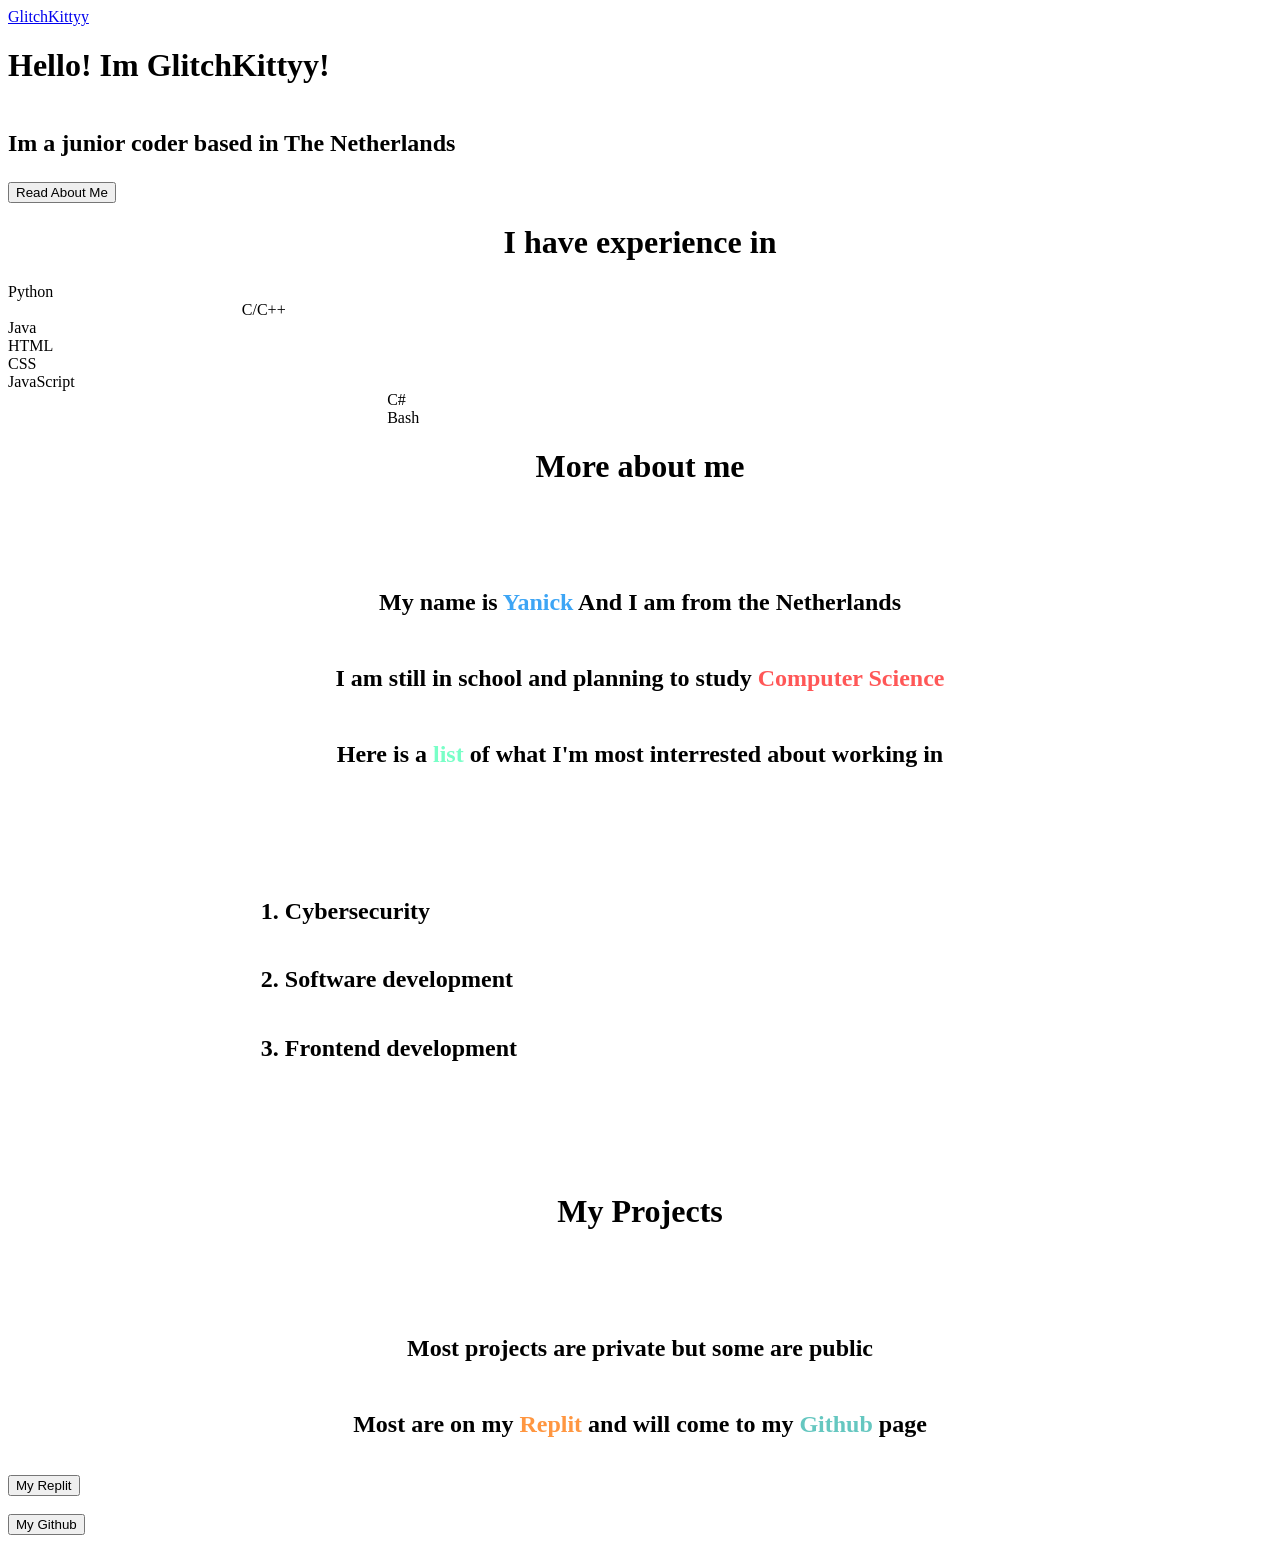
==== index.html @ 8beeab51 "Create index.html" ====
<!DOCTYPE html>
<html lang="en">
<head>
    <meta charset="UTF-8">
    <meta name="viewport" content="width=device-width, initial-scale=1.0">
    <link rel="stylesheet" href="style.css">
    <title>GlitchKittyy</title>
</head>
<body>
    <a class="github" href="https://www.github.com/glitchkittyy" target="_blank">GlitchKittyy</a>
    <div class="space"></div>
    <div class="container reveal fade-left">
    <h1 class="intro">Hello! Im GlitchKittyy!</h1>
    <div style="height: 0.5vh;"></div>
    <h2 class="intro">Im a junior coder based in The Netherlands</h2>
    <div style="height: 0.5vh;"></div>
    <button class="about" onclick="scrollDown()">Read About Me</button>
    </div>

    <div class="space"></div>
    <div class="space"></div>
    <div class="space"></div>
    
    <div class="container reveal fade-bottom">
        <h1 style="text-align: center;">I have experience in</h1>
    </div>
    <div class="space"></div>
    <div class="container reveal fade-bottom">
        <div class="abouttext">
            <div>Python</div>
            <div style="margin-left: 18.5%;">C/C++</div>
            <div>Java</div>
        </div>
    </div>
    <div class="space"></div>
    <div class="container reveal fade-bottom">
        <div class="abouttext">
            <div>HTML</div>
            <div>CSS</div>
            <div>JavaScript</div>
        </div>
    </div>
    <div class="space"></div>
    <div class="container reveal fade-bottom">
        <div class="abouttext">
            <div style="margin-left: 30%;">C#</div>
            <div style="margin-left: 30%;">Bash</div>
        </div>
    </div>
    <div class="space"></div>
    <div class="space"></div>
    <div class="container reveal fade-bottom"> 
    <h1 style="text-align: center;">More about me</h1>
    </div>
    <div style="height: 7vh;"></div>
    <div class="container reveal fade-bottom">
    <h2 style="text-align: center;">My name is <span style="color: #3da5f5;">Yanick</span> And I am from the Netherlands</h2>
    <div style="height: 1vh;"></div>
    <h2 style="text-align: center;">I am still in school and planning to study <span style="color: #ff5757;">Computer Science</span></h2>
    <div style="height: 1vh;"></div>
    <h2 style="text-align: center;">Here is a <span style="color: #78ffc7">list</span> of what I'm most interrested about working in</h2>
</div>
    <div class="container reveal fade-bottom">
        <div style="height: 10vh;"></div>
        <div style="text-align: left;margin-left: 20%";>
            <h2>1. Cybersecurity</h2>
            <div style="height: 0.2vh;"></div>
            <h2>2. Software development</h2>
            <div style="height: 0.2vh;"></div>
            <h2>3. Frontend development</h2>
        </div>
    </div>
    <div style="height: 10vh;"></div>
    <div class="container reveal fade-bottom">
        <h1 style="text-align: center;">My Projects</h1>
        <div style="height: 7vh;"></div>
        <h2 style="text-align: center;">Most projects are private but some are public</h2>
        <div style="height: 1vh;"></div>
        <h2 style="text-align: center;">Most are on my <span style="color: #ff9640;">Replit</span> and will come to my <span style="color: #65c7c0;">Github</span> page</h2>
        <div style="height: 2vh;"></div>
    </div>

    <div class="container reveal fade-bottom">
    <button class="social-button" onclick="window.open('https://www.replit.com/@glitchkittyy/', '_blank')">My Replit</button>
    <div style="height: 2vh;"></div>
    <button class="social-button" onclick="window.open('https://www.github.com/glitchkittyy/', '_blank')">My Github</button>
    
    
    <div class="space"></div>
    <div class="space"></div>
    <div class="space"></div>

    <script src="script.js"></script>
</body>
</html>
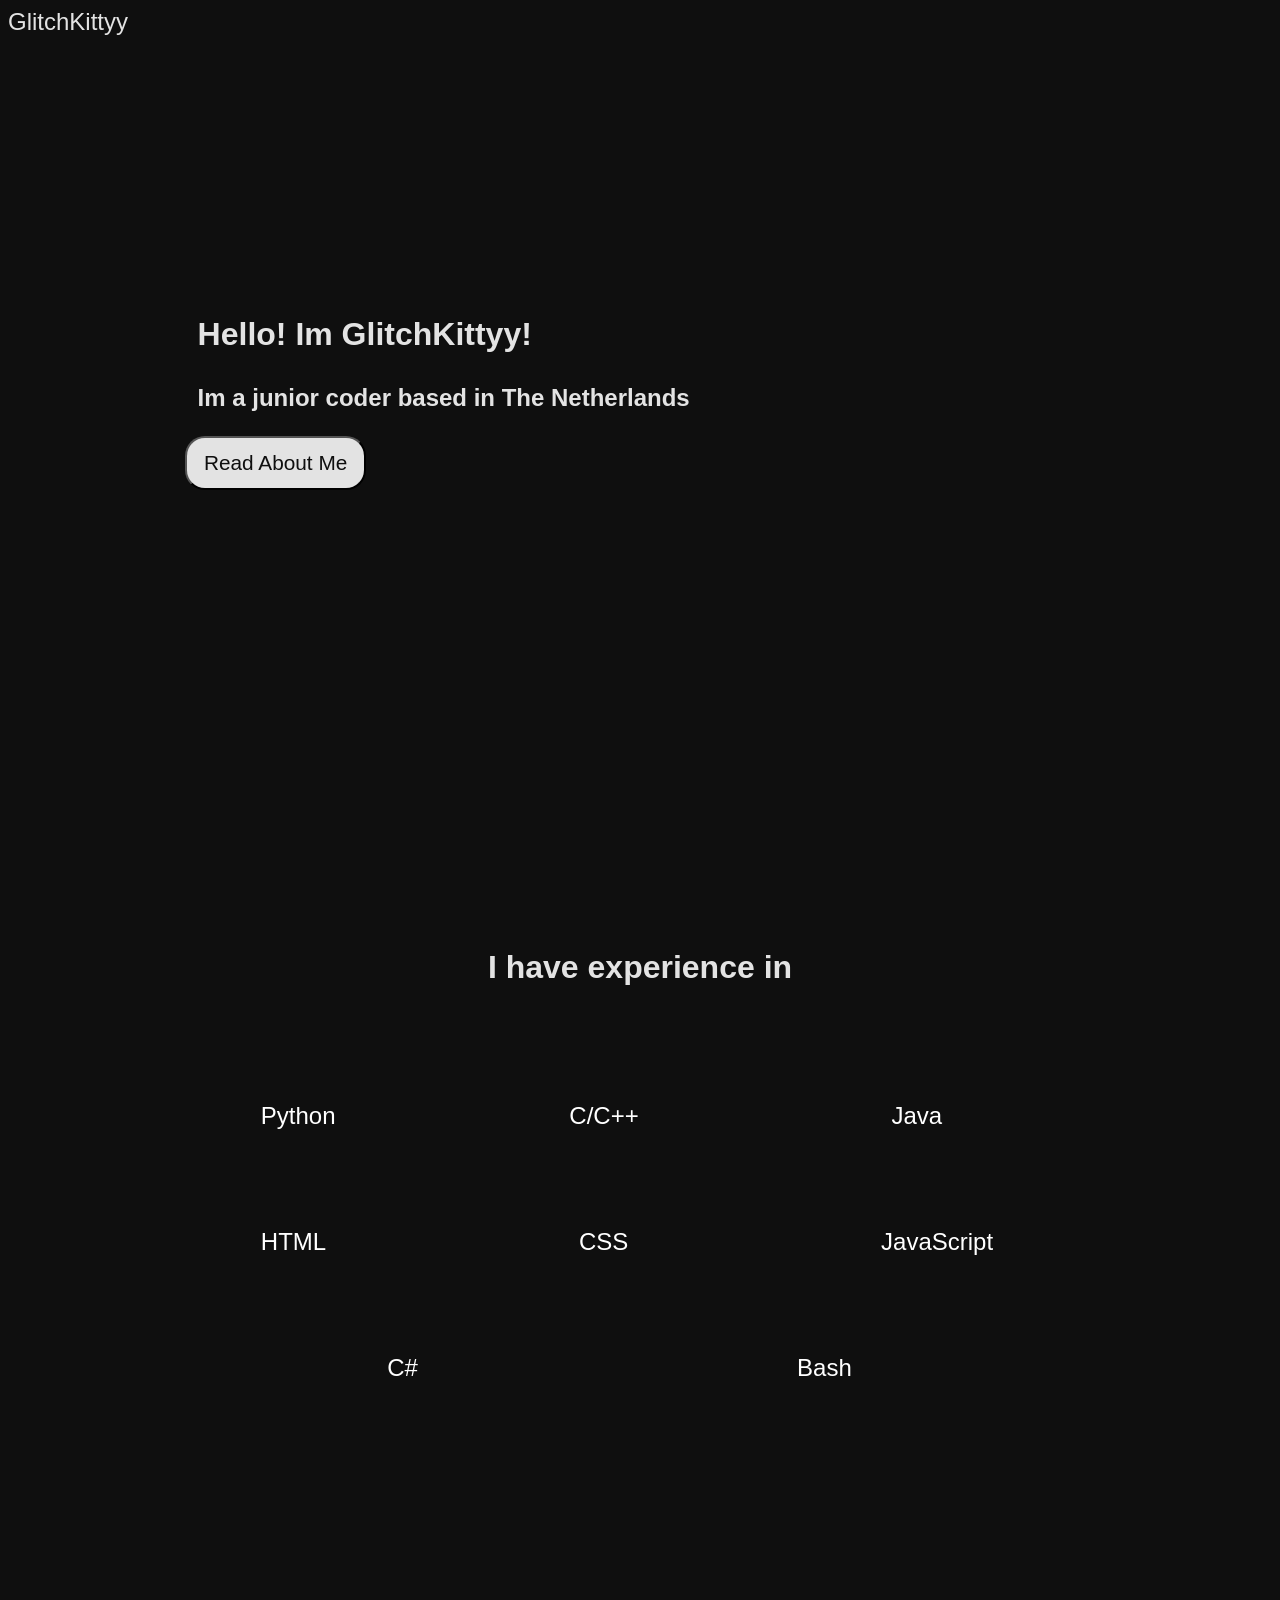
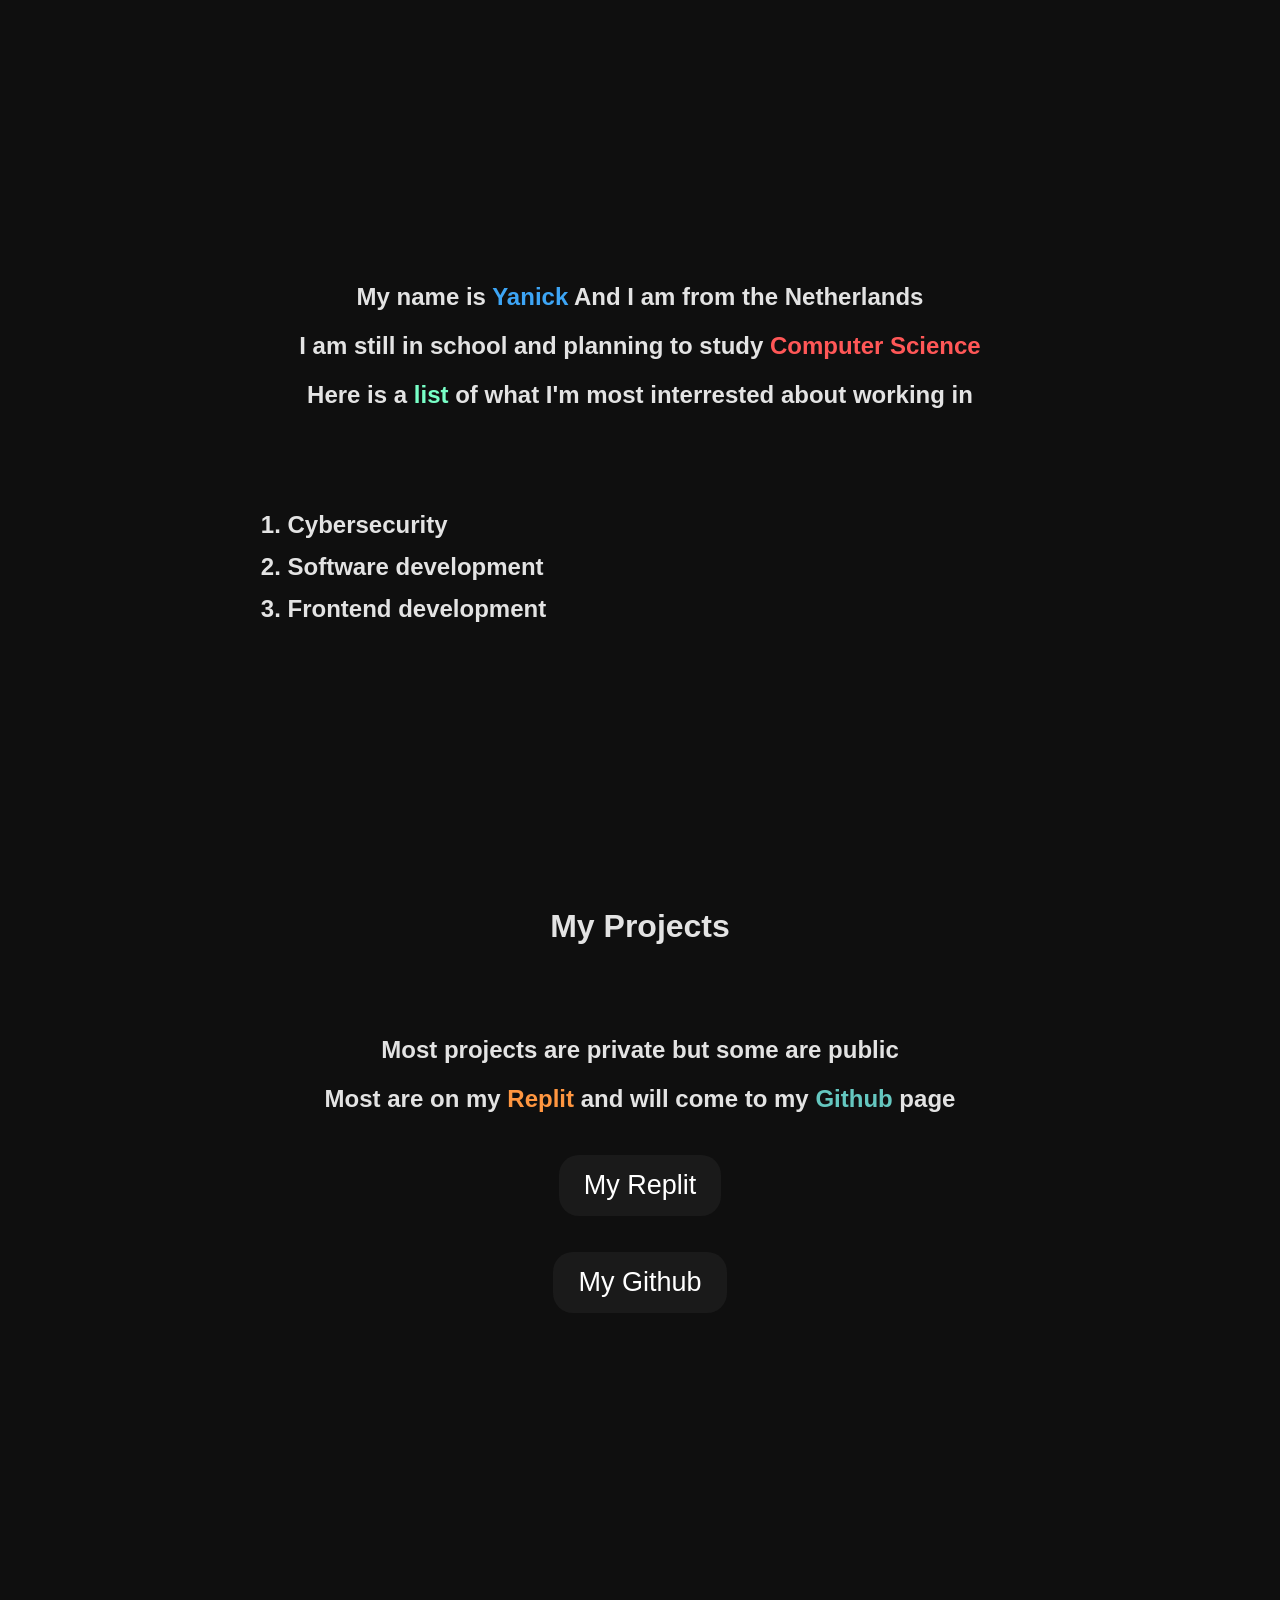
==== commit c520a1fb: "Update index.html" ====
--- a/index.html
+++ b/index.html
@@ -81,11 +81,12 @@
     </div>
 
     <div class="container reveal fade-bottom">
-    <button class="social-button" onclick="window.open('https://www.replit.com/@glitchkittyy/', '_blank')">My Replit</button>
-    <div style="height: 2vh;"></div>
-    <button class="social-button" onclick="window.open('https://www.github.com/glitchkittyy/', '_blank')">My Github</button>
+        <div style="height: 2vh;"></div>
+        <button class="social-button" onclick="window.open('https://www.replit.com/@glitchkittyy/', '_blank')">My Replit</button>
+        <div style="height: 2vh;"></div>
+        <button class="social-button" onclick="window.open('https://www.github.com/glitchkittyy/', '_blank')">My Github</button>
     
-    
+    </div>
     <div class="space"></div>
     <div class="space"></div>
     <div class="space"></div>
--- a/style.css
+++ b/style.css
@@ -0,0 +1,113 @@
+body{
+    background-color: #0f0f0f;
+}
+h1{
+    margin-top: 15%;
+    color: #e3e3e3;
+    font-size: 2rem;
+    font-family: 'Segoe UI', Roboto, Oxygen, Ubuntu, Cantarell, 'Open Sans', 'Helvetica Neue', sans-serif;
+}
+h2{
+    color: #e3e3e3;
+    font-size: 1.5rem;
+    font-family: 'Segoe UI', Roboto, Oxygen, Ubuntu, Cantarell, 'Open Sans', 'Helvetica Neue', sans-serif;
+    line-height: 1%;
+}
+.github{
+    text-decoration: none;
+    font-size: 1.5rem;
+    color: #e3e3e3;
+    font-family:'Segoe UI', Roboto, Oxygen, Ubuntu, Cantarell, 'Open Sans', 'Helvetica Neue', sans-serif;
+}
+.intro{
+    text-indent: 15%;
+}
+.space{
+    height: 10vh;
+}
+
+.about{
+    text-decoration: none;
+    font-size: 1.3rem;
+    color: #0f0f0f;
+    font-family:'Segoe UI', Roboto, Oxygen, Ubuntu, Cantarell, 'Open Sans', 'Helvetica Neue', sans-serif;
+    background-color: #e3e3e3;
+    padding: 13px 17px;
+    border-radius: 20px;
+    text-align: center;
+    display: inline-block;
+    margin-left: 14%;
+    margin-top: 1%;
+    
+}
+
+.abouttext {
+    display: flex;
+    font-size: 1.5rem;
+    color: #fff;
+    font-family: 'Segoe UI', Roboto, Oxygen, Ubuntu, Cantarell, 'Open Sans', 'Helvetica Neue', sans-serif;
+}
+
+.abouttext div {
+    line-height: 1.5;
+    margin-left: 20%;
+}
+
+.reveal{
+    position: relative;
+    transform: translateY(150px);
+    opacity: 0;
+    transition: 1s all ease;
+}
+  
+.reveal.active{
+    transform: translateY(0);
+    opacity: 1;
+}
+
+
+.fade-left {
+    animation: fade-left 1s ease;
+}
+
+@keyframes fade-left {
+    0% {
+        opacity: 0;
+        transform: translateX(-50px);
+    }
+    100% {
+        opacity: 1;
+        transform: translateX(0);
+    }
+}
+
+.fade-bottom {
+    animation: fade-bottom 1s ease;
+}
+
+@keyframes fade-bottom {
+    0% {
+        opacity: 0;
+        transform: translateY(50px);
+    }
+    100% {
+        opacity: 1;
+        transform: translateY(0);
+    }
+}
+
+.social-button {
+    text-decoration: none;
+    font-family: 'Segoe UI', Roboto, Oxygen, Ubuntu, Cantarell, 'Open Sans', 'Helvetica Neue', sans-serif;
+    font-size: 3vh;
+    color: white;
+    text-align: center;
+    display: block;
+    background-color: #1a1a1a;
+    padding: 15px 25px;
+    border-radius: 20px;
+    margin: 0 auto;
+    margin-bottom: 2vh;
+    border: none;
+    cursor: pointer;
+}
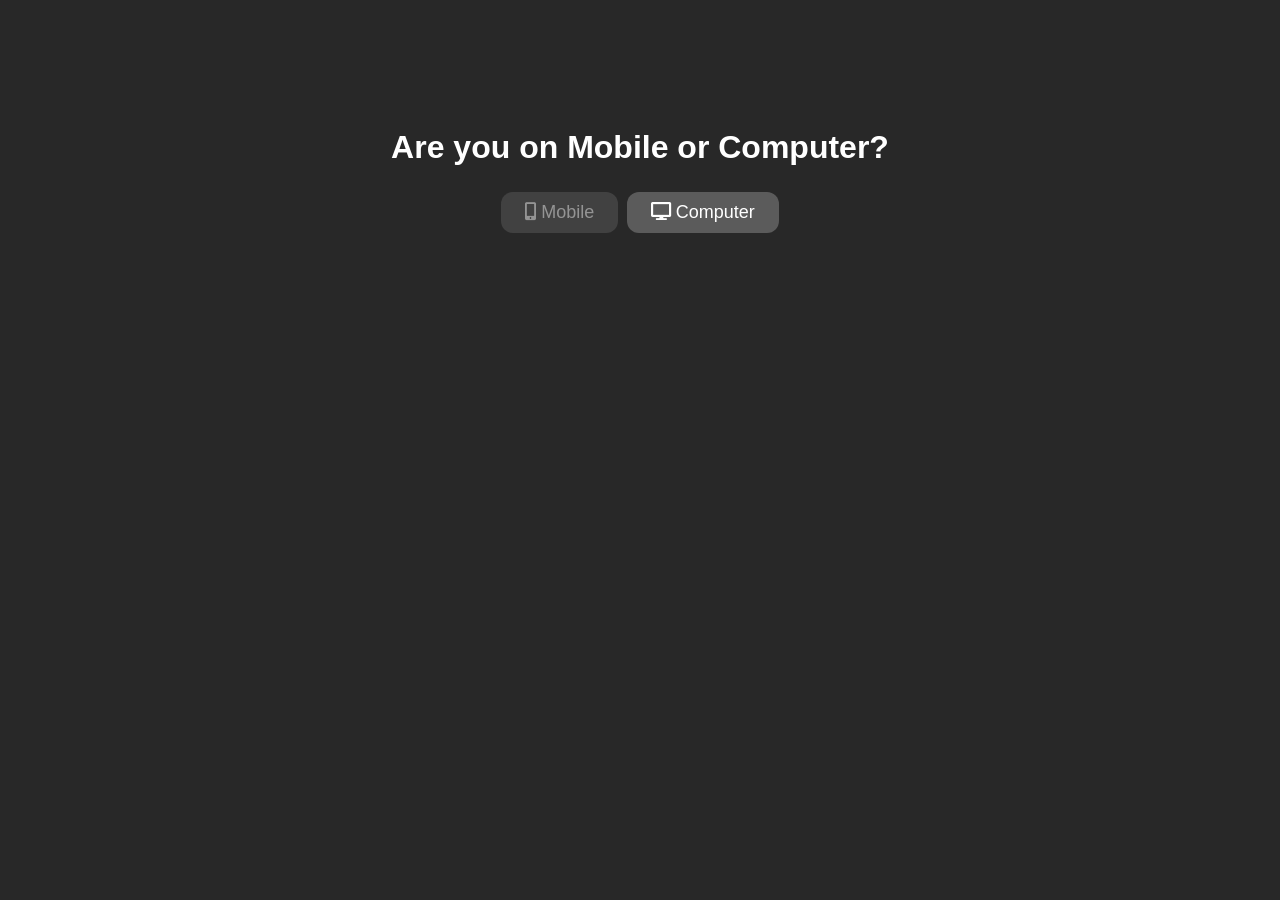
==== commit d653b3ef: "Update index.html" ====
--- a/index.html
+++ b/index.html
@@ -3,94 +3,47 @@
 <head>
     <meta charset="UTF-8">
     <meta name="viewport" content="width=device-width, initial-scale=1.0">
-    <link rel="stylesheet" href="style.css">
     <title>GlitchKittyy</title>
+    <link rel="stylesheet" href="https://cdnjs.cloudflare.com/ajax/libs/font-awesome/5.15.1/css/all.min.css">
+    <style>
+        body {
+            font-family: Arial, sans-serif;
+            background-color: #282828;
+            color: #FFFFFF;
+            text-align: center;
+            padding-top: 100px;
+        }
+        .button {
+            display: inline-block;
+            background-color: #5B5B5B;
+            border: none;
+            color: white;
+            text-align: center;
+            text-decoration: none;
+            font-size: 18px;
+            padding: 10px 24px;
+            margin: 4px 2px;
+            cursor: pointer;
+            border-radius: 12px;
+        }
+        .button:hover {
+            background-color: #6A6A6A;
+        }
+        .disabled {
+            opacity: 0.5;
+            cursor: not-allowed;
+        }
+    </style>
 </head>
 <body>
-    <a class="github" href="https://www.github.com/glitchkittyy" target="_blank">GlitchKittyy</a>
-    <div class="space"></div>
-    <div class="container reveal fade-left">
-    <h1 class="intro">Hello! Im GlitchKittyy!</h1>
-    <div style="height: 0.5vh;"></div>
-    <h2 class="intro">Im a junior coder based in The Netherlands</h2>
-    <div style="height: 0.5vh;"></div>
-    <button class="about" onclick="scrollDown()">Read About Me</button>
-    </div>
-
-    <div class="space"></div>
-    <div class="space"></div>
-    <div class="space"></div>
-    
-    <div class="container reveal fade-bottom">
-        <h1 style="text-align: center;">I have experience in</h1>
-    </div>
-    <div class="space"></div>
-    <div class="container reveal fade-bottom">
-        <div class="abouttext">
-            <div>Python</div>
-            <div style="margin-left: 18.5%;">C/C++</div>
-            <div>Java</div>
-        </div>
-    </div>
-    <div class="space"></div>
-    <div class="container reveal fade-bottom">
-        <div class="abouttext">
-            <div>HTML</div>
-            <div>CSS</div>
-            <div>JavaScript</div>
-        </div>
-    </div>
-    <div class="space"></div>
-    <div class="container reveal fade-bottom">
-        <div class="abouttext">
-            <div style="margin-left: 30%;">C#</div>
-            <div style="margin-left: 30%;">Bash</div>
-        </div>
-    </div>
-    <div class="space"></div>
-    <div class="space"></div>
-    <div class="container reveal fade-bottom"> 
-    <h1 style="text-align: center;">More about me</h1>
-    </div>
-    <div style="height: 7vh;"></div>
-    <div class="container reveal fade-bottom">
-    <h2 style="text-align: center;">My name is <span style="color: #3da5f5;">Yanick</span> And I am from the Netherlands</h2>
-    <div style="height: 1vh;"></div>
-    <h2 style="text-align: center;">I am still in school and planning to study <span style="color: #ff5757;">Computer Science</span></h2>
-    <div style="height: 1vh;"></div>
-    <h2 style="text-align: center;">Here is a <span style="color: #78ffc7">list</span> of what I'm most interrested about working in</h2>
-</div>
-    <div class="container reveal fade-bottom">
-        <div style="height: 10vh;"></div>
-        <div style="text-align: left;margin-left: 20%";>
-            <h2>1. Cybersecurity</h2>
-            <div style="height: 0.2vh;"></div>
-            <h2>2. Software development</h2>
-            <div style="height: 0.2vh;"></div>
-            <h2>3. Frontend development</h2>
-        </div>
-    </div>
-    <div style="height: 10vh;"></div>
-    <div class="container reveal fade-bottom">
-        <h1 style="text-align: center;">My Projects</h1>
-        <div style="height: 7vh;"></div>
-        <h2 style="text-align: center;">Most projects are private but some are public</h2>
-        <div style="height: 1vh;"></div>
-        <h2 style="text-align: center;">Most are on my <span style="color: #ff9640;">Replit</span> and will come to my <span style="color: #65c7c0;">Github</span> page</h2>
-        <div style="height: 2vh;"></div>
-    </div>
-
-    <div class="container reveal fade-bottom">
-        <div style="height: 2vh;"></div>
-        <button class="social-button" onclick="window.open('https://www.replit.com/@glitchkittyy/', '_blank')">My Replit</button>
-        <div style="height: 2vh;"></div>
-        <button class="social-button" onclick="window.open('https://www.github.com/glitchkittyy/', '_blank')">My Github</button>
-    
-    </div>
-    <div class="space"></div>
-    <div class="space"></div>
-    <div class="space"></div>
-
-    <script src="script.js"></script>
+    <h1>Are you on Mobile or Computer?</h1>
+    <button class="button disabled">
+        <i class="fas fa-mobile-alt"></i>
+        Mobile
+    </button>
+    <button onclick="window.open('about.html')" class="button">
+        <i class="fas fa-desktop"></i>
+        Computer
+    </button>
 </body>
 </html>
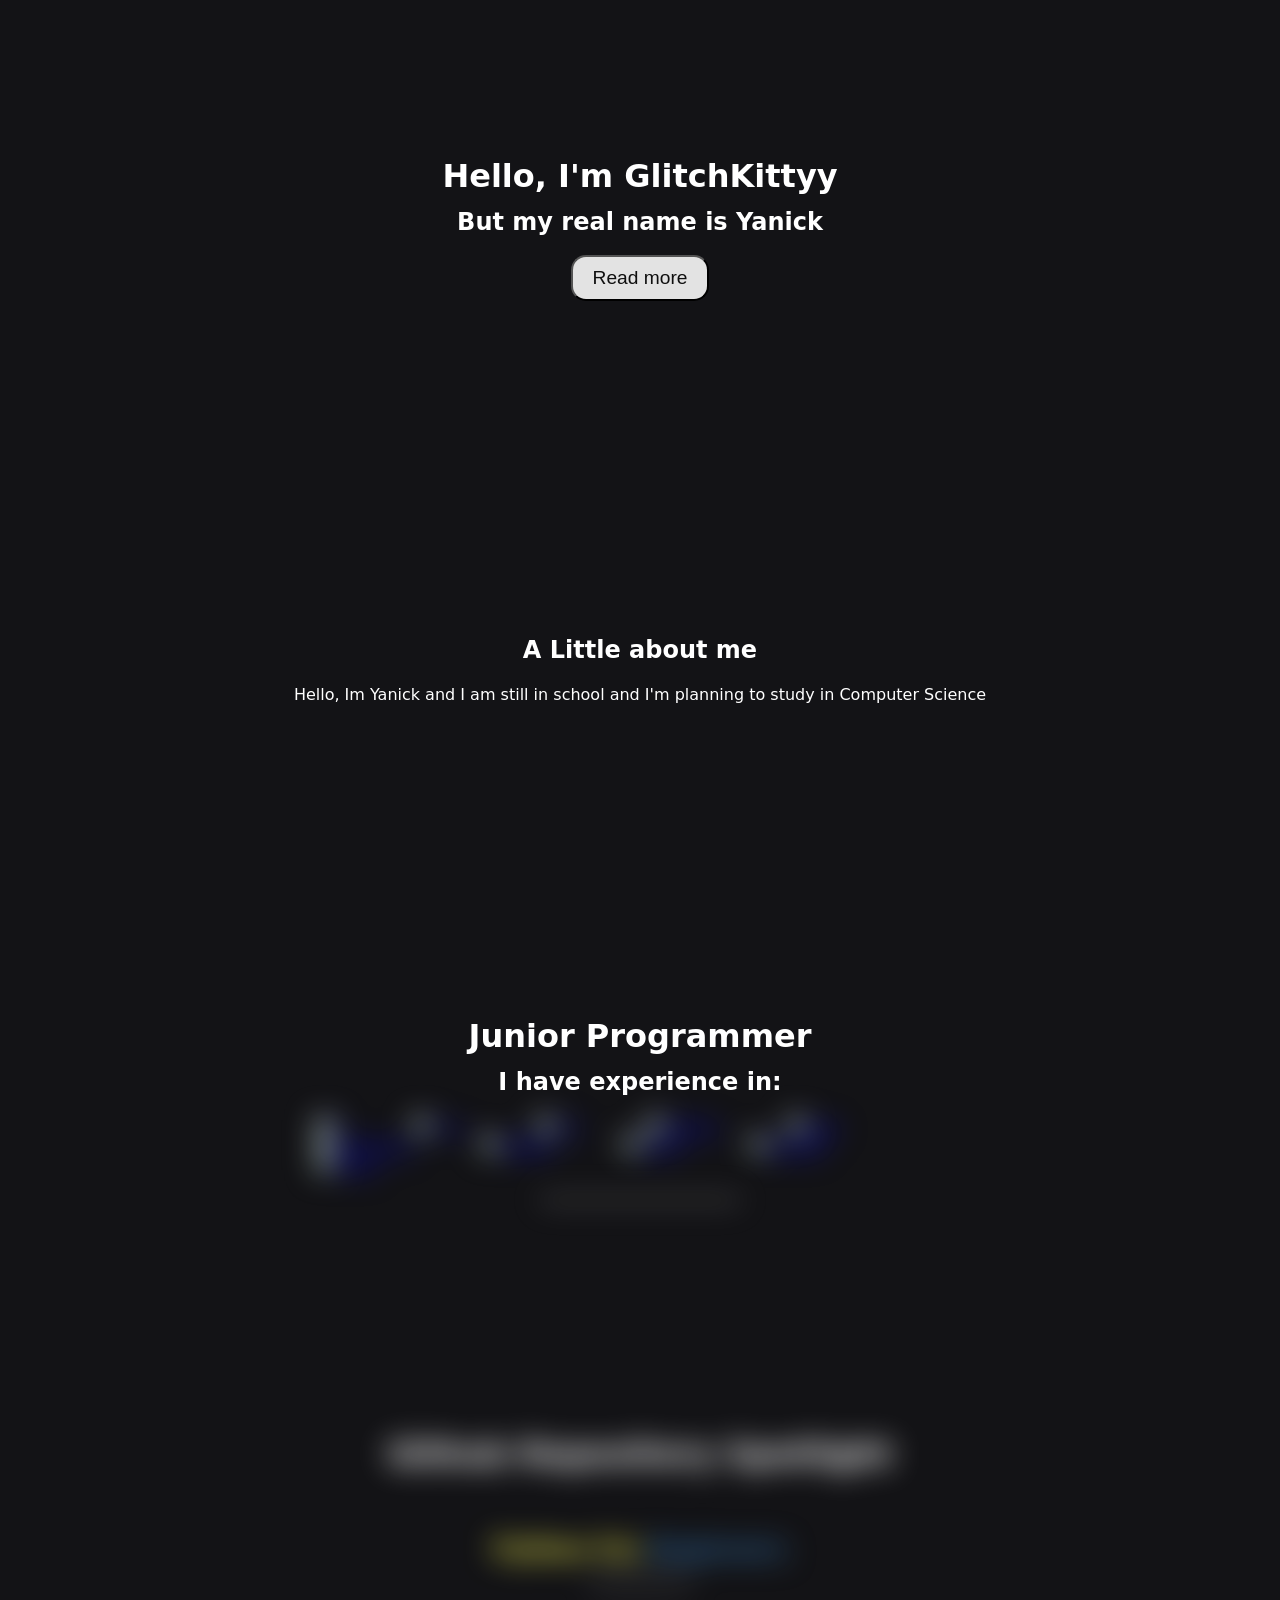
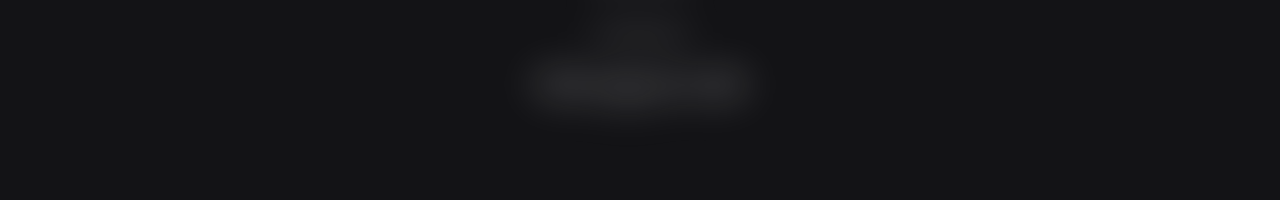
==== commit af5d64ef: "New Website!" ====
--- a/index.html
+++ b/index.html
@@ -3,47 +3,53 @@
 <head>
     <meta charset="UTF-8">
     <meta name="viewport" content="width=device-width, initial-scale=1.0">
-    <title>GlitchKittyy</title>
-    <link rel="stylesheet" href="https://cdnjs.cloudflare.com/ajax/libs/font-awesome/5.15.1/css/all.min.css">
-    <style>
-        body {
-            font-family: Arial, sans-serif;
-            background-color: #282828;
-            color: #FFFFFF;
-            text-align: center;
-            padding-top: 100px;
-        }
-        .button {
-            display: inline-block;
-            background-color: #5B5B5B;
-            border: none;
-            color: white;
-            text-align: center;
-            text-decoration: none;
-            font-size: 18px;
-            padding: 10px 24px;
-            margin: 4px 2px;
-            cursor: pointer;
-            border-radius: 12px;
-        }
-        .button:hover {
-            background-color: #6A6A6A;
-        }
-        .disabled {
-            opacity: 0.5;
-            cursor: not-allowed;
-        }
-    </style>
+    <title>Document</title>
+    <link rel="stylesheet" href="style.css">
+    <script defer src="script.js"></script>
 </head>
 <body>
-    <h1>Are you on Mobile or Computer?</h1>
-    <button class="button disabled">
-        <i class="fas fa-mobile-alt"></i>
-        Mobile
-    </button>
-    <button onclick="window.open('about.html')" class="button">
-        <i class="fas fa-desktop"></i>
-        Computer
-    </button>
+    <div class="top"></div>
+    
+
+    <section class="hidden">
+        <h1 style="font-size: xx-large;">Hello, I'm GlitchKittyy</h1>
+        <h2>But my real name is Yanick</h2>
+        <button class="read" onclick="scrollDown()">Read more</button>
+    </section>
+
+    <section class="hidden2" style="transition-delay: 0.3s;">
+        <h1>A Little about me</h1>
+        <p style="text-align: center; margin-left: 10%; margin-right: 10%;">Hello, Im Yanick and I am still in school and I'm planning to study in Computer Science</p>
+    </section>
+
+    <section class="hidden hidden2">
+        <h1 style="font-size: xx-large;">Junior Programmer</h1>
+        <h2>I have experience in:</h2>
+        
+        <p id="skills-container" class="hidden3">
+            <a href="https://docs.microsoft.com/en-us/cpp/?view=msvc-170" target="_blank" rel="noreferrer"><img src="https://raw.githubusercontent.com/danielcranney/readme-generator/main/public/icons/skills/c-colored.svg" width="36" height="36" alt="C" /></a>
+            <a href="https://docs.microsoft.com/en-us/cpp/?view=msvc-170" target="_blank" rel="noreferrer"><img src="https://raw.githubusercontent.com/danielcranney/readme-generator/main/public/icons/skills/cplusplus-colored.svg" width="36" height="36" alt="C++" /></a>
+            <a href="https://docs.microsoft.com/en-us/dotnet/csharp/" target="_blank" rel="noreferrer"><img src="https://raw.githubusercontent.com/danielcranney/readme-generator/main/public/icons/skills/csharp-colored.svg" width="36" height="36" alt="C#" /></a>
+            <a href="https://www.python.org/" target="_blank" rel="noreferrer"><img src="https://raw.githubusercontent.com/danielcranney/readme-generator/main/public/icons/skills/python-colored.svg" width="36" height="36" alt="Python" /></a>
+            <a href="https://www.oracle.com/java/" target="_blank" rel="noreferrer"><img src="https://raw.githubusercontent.com/danielcranney/readme-generator/main/public/icons/skills/java-colored.svg" width="36" height="36" alt="Java" /></a>
+            <a href="https://developer.mozilla.org/en-US/docs/Web/JavaScript" target="_blank" rel="noreferrer"><img src="https://raw.githubusercontent.com/danielcranney/readme-generator/main/public/icons/skills/javascript-colored.svg" width="36" height="36" alt="JavaScript" /></a>
+            <a href="https://developer.mozilla.org/en-US/docs/Glossary/HTML5" target="_blank" rel="noreferrer"><img src="https://raw.githubusercontent.com/danielcranney/readme-generator/main/public/icons/skills/html5-colored.svg" width="36" height="36" alt="HTML5" /></a>
+            <a href="https://www.w3.org/TR/CSS/#css" target="_blank" rel="noreferrer"><img src="https://raw.githubusercontent.com/danielcranney/readme-generator/main/public/icons/skills/css3-colored.svg" width="36" height="36" alt="CSS3" /></a>
+            <a href="https://nodejs.org/en/" target="_blank" rel="noreferrer"><img src="https://raw.githubusercontent.com/danielcranney/readme-generator/main/public/icons/skills/nodejs-colored.svg" width="36" height="36" alt="NodeJS" /></a>
+            <a href="https://www.linux.org" target="_blank" rel="noreferrer"><img src="https://raw.githubusercontent.com/danielcranney/readme-generator/main/public/icons/skills/linux-colored.svg" width="36" height="36" alt="Linux" /></a>
+            <hr class="hidden3" style="width: 200px;">
+        </p>
+    </section>
+    <section class="hidden">
+        <h1 style="font-size: xx-large;">Github Repository Spotlight</h1>
+        <div style="height: 50px;"></div>
+        <h2 style="color: #fffc52" >Python For<span style="color: #326fa8;"> Beginners</span></h2>
+        <hr width="100px">
+        <p class="hidden" style="line-height:0;">In Python For Beginners you can learn python as a beginner programmer</p>
+        <p class="hidden" style="line-height: 1%; font-size:small">*not done yet*</p>
+        <p class="hidden" style="font-size: x-large;">Click <a id="href" href="https://github.com/GlitchKittyy/Python-For-Beginners" target="_blank">here</a> to visit</p>
+        
+    </section>
+
 </body>
 </html>
--- a/style.css
+++ b/style.css
@@ -0,0 +1,93 @@
+html, body {
+    margin: 0;
+    padding: 0;
+    overflow-x: hidden;
+}
+
+
+body {
+    background-color: #131316;
+    color: #ffffff;
+    font-family: system-ui, -apple-system, BlinkMacSystemFont, 'Segoe UI', Roboto, Oxygen, Ubuntu, Cantarell, 'Open Sans', 'Helvetica Neue', sans-serif;
+    padding: 0;
+    margin: 0;
+}
+
+h2 {
+    line-height: 0;
+}
+
+h1 {
+    line-height: 0;
+}
+
+section {
+    display: grid;
+    place-items: center;
+    align-content: center;
+    min-height: 50vh;
+}
+
+.hidden {
+    opacity: 0;
+    filter: blur(15px);
+    transform: translateX(-100%);
+    transition: all 1s;
+}
+
+.hidden2 {
+    opacity: 0;
+    filter: blur(15px);
+    transform: translateX(100%);
+    transition: opacity 1s ease-in-out, filter 1s ease-in-out, transform 1s ease-in-out;
+}
+
+.hidden3 {
+    opacity: 0;
+    filter: blur(15px);
+    transform: translateY(100%);
+    transition: opacity 1s ease-in-out, filter 1s ease-in-out, transform 1s ease-in-out;
+}
+
+
+
+.show {
+    opacity: 1;
+    filter: blur(0);
+    transform: translateX(0);
+}
+
+.hidden2 a {
+    opacity: 1;
+    transform: translateX(100%);
+}
+
+.read{
+    text-decoration: none;
+    font-size: 1.2rem;
+    color: #0f0f0f;
+    font-family:'Segoe UI', Roboto, Oxygen, Ubuntu, Cantarell, 'Open Sans', 'Helvetica Neue', sans-serif;
+    background-color: #e3e3e3;
+    padding: 10px 20px;
+    border-radius: 15px;
+    text-align: center;
+    display: inline-block;
+    margin-top: 1%;
+
+}
+.hr{
+    display: block;
+    height: 2px;
+}
+#href{
+    text-decoration: underline;
+    color: #c9c9c9;
+}
+
+.hidden2 img {
+    margin-left: auto;
+    margin-right: 10%;
+}
+
+
+
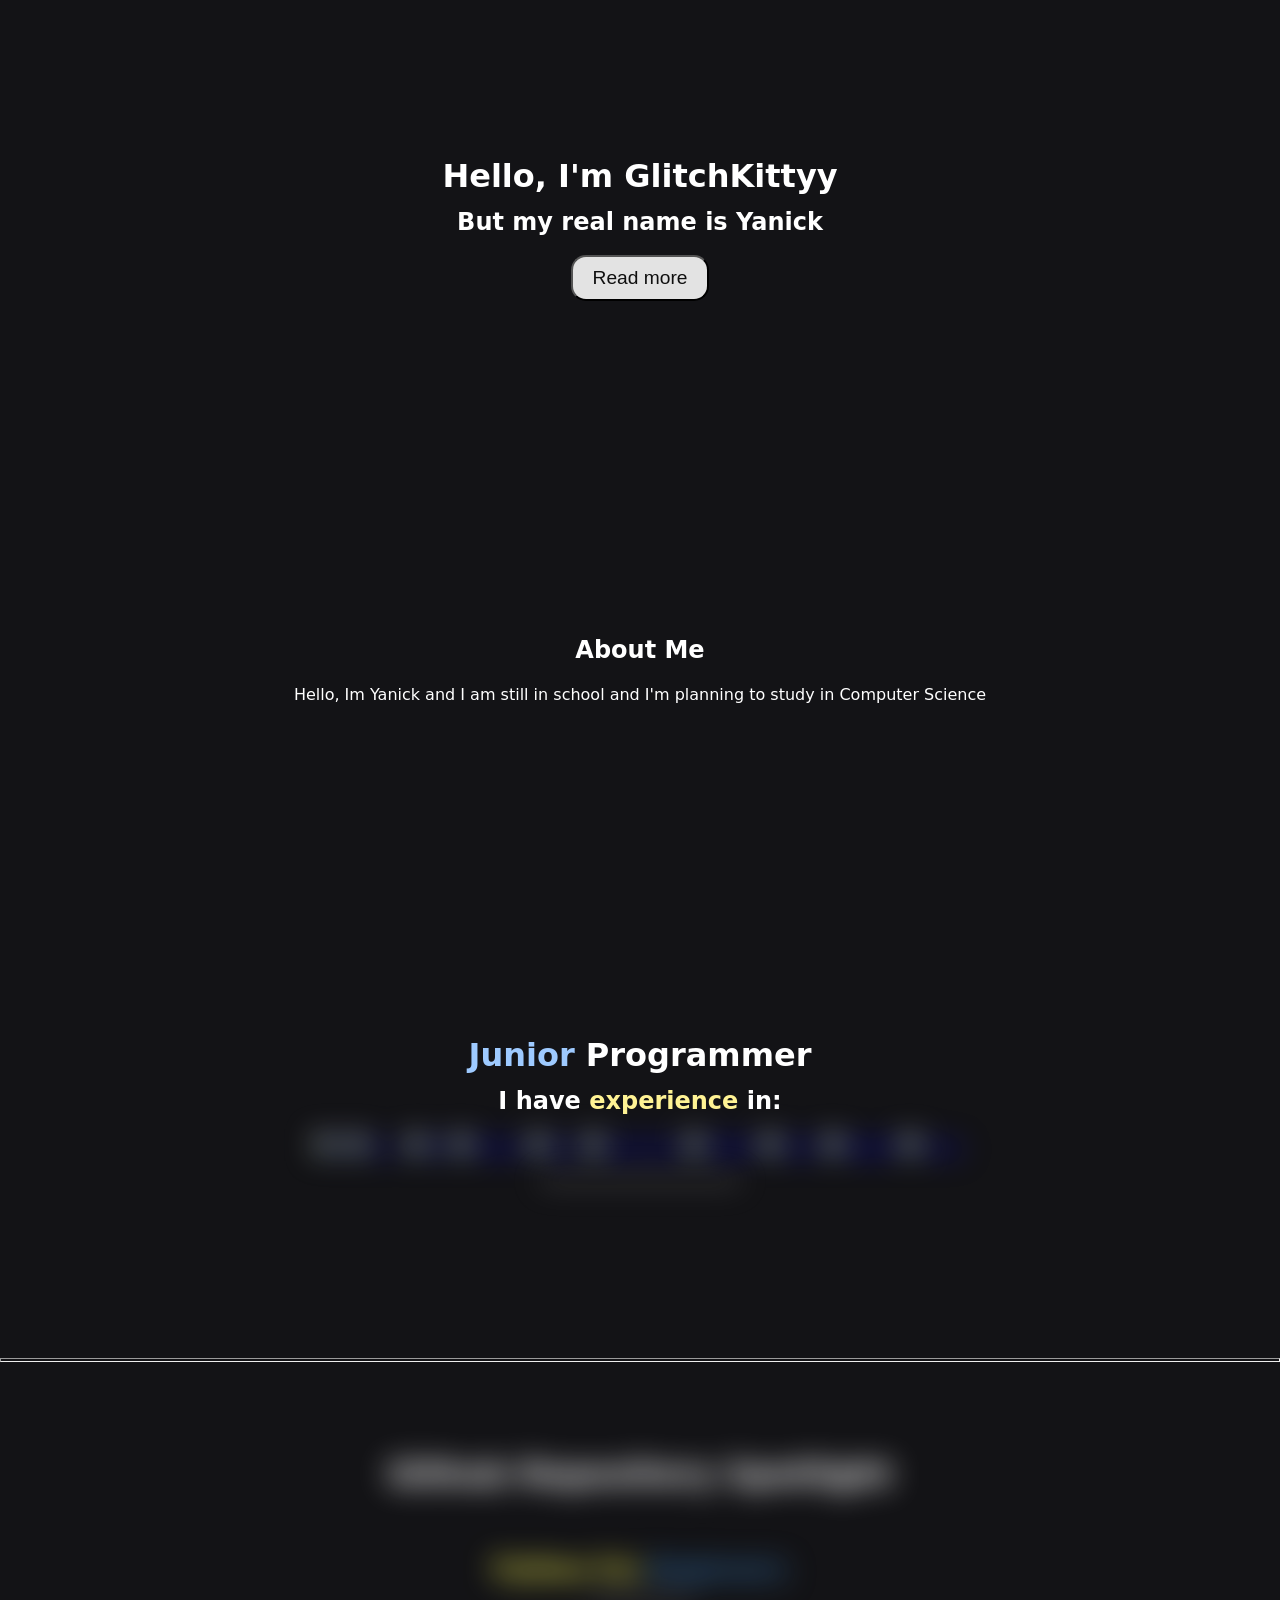
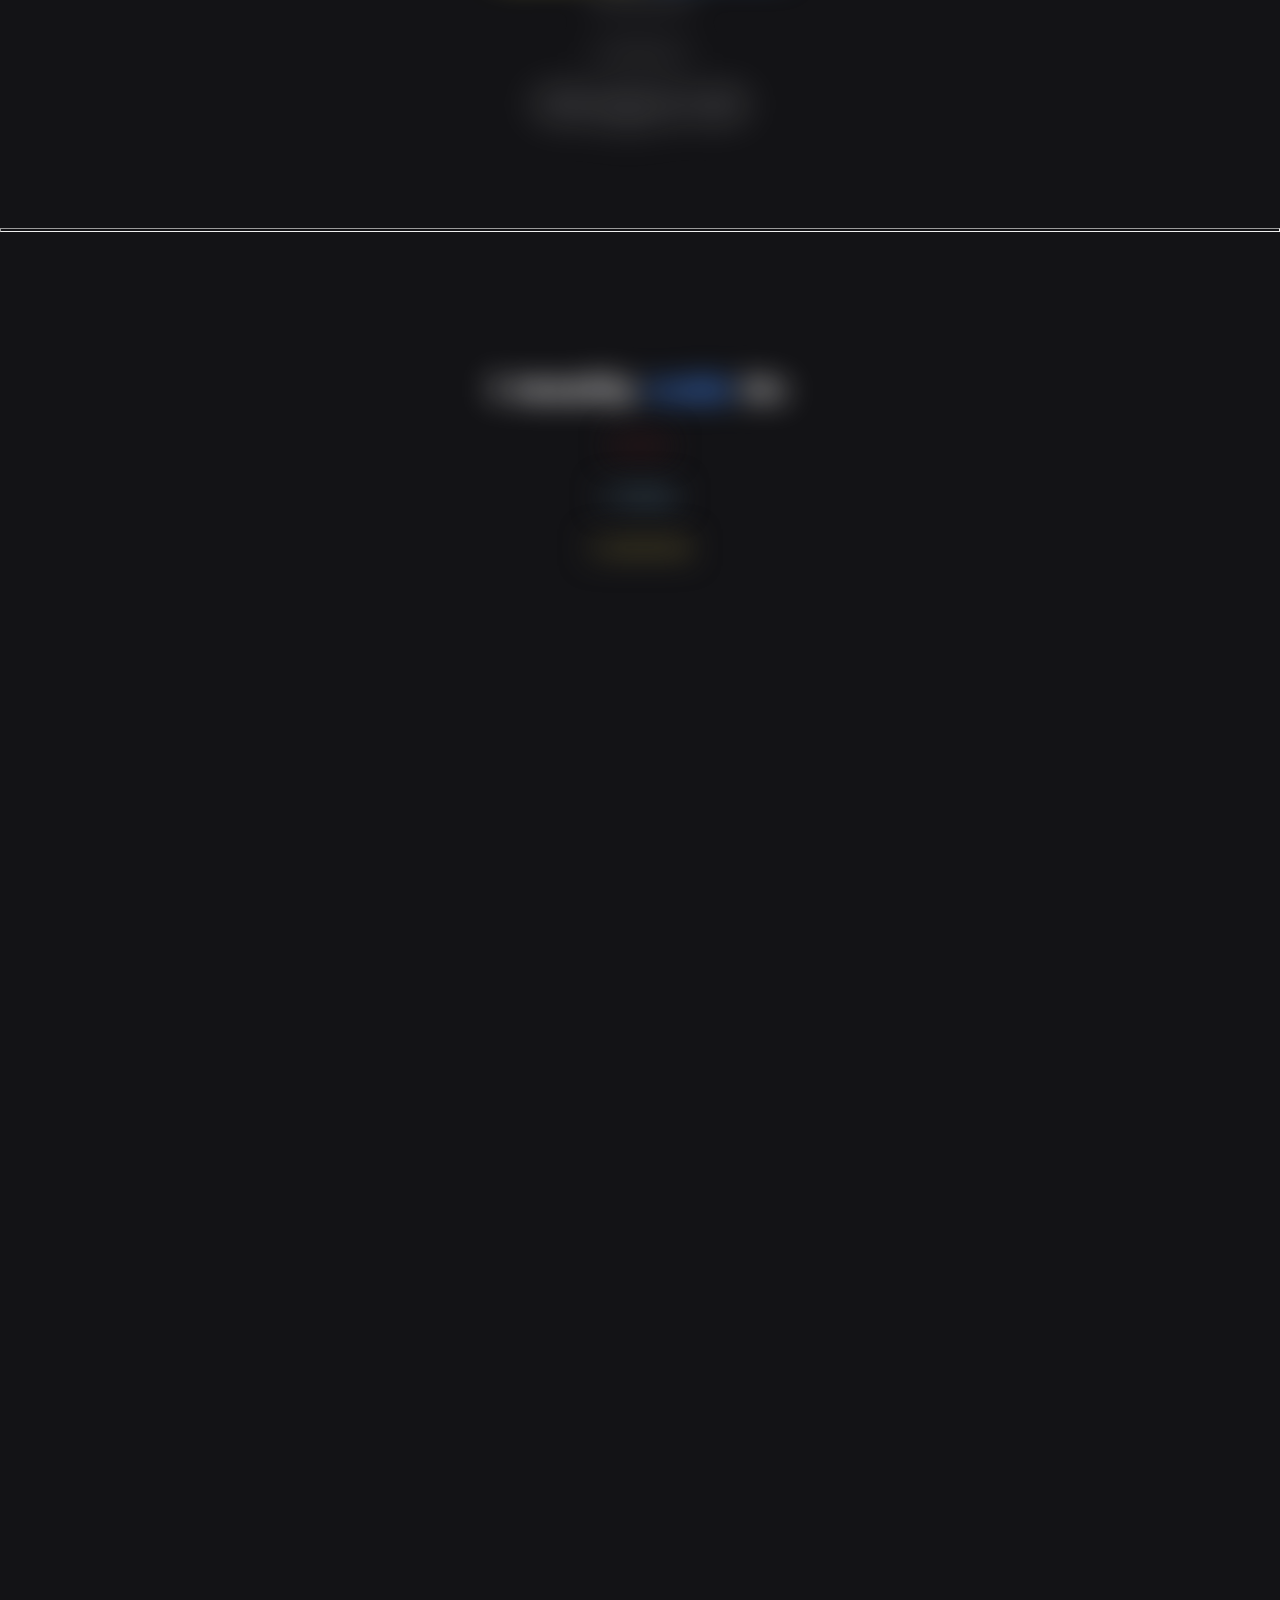
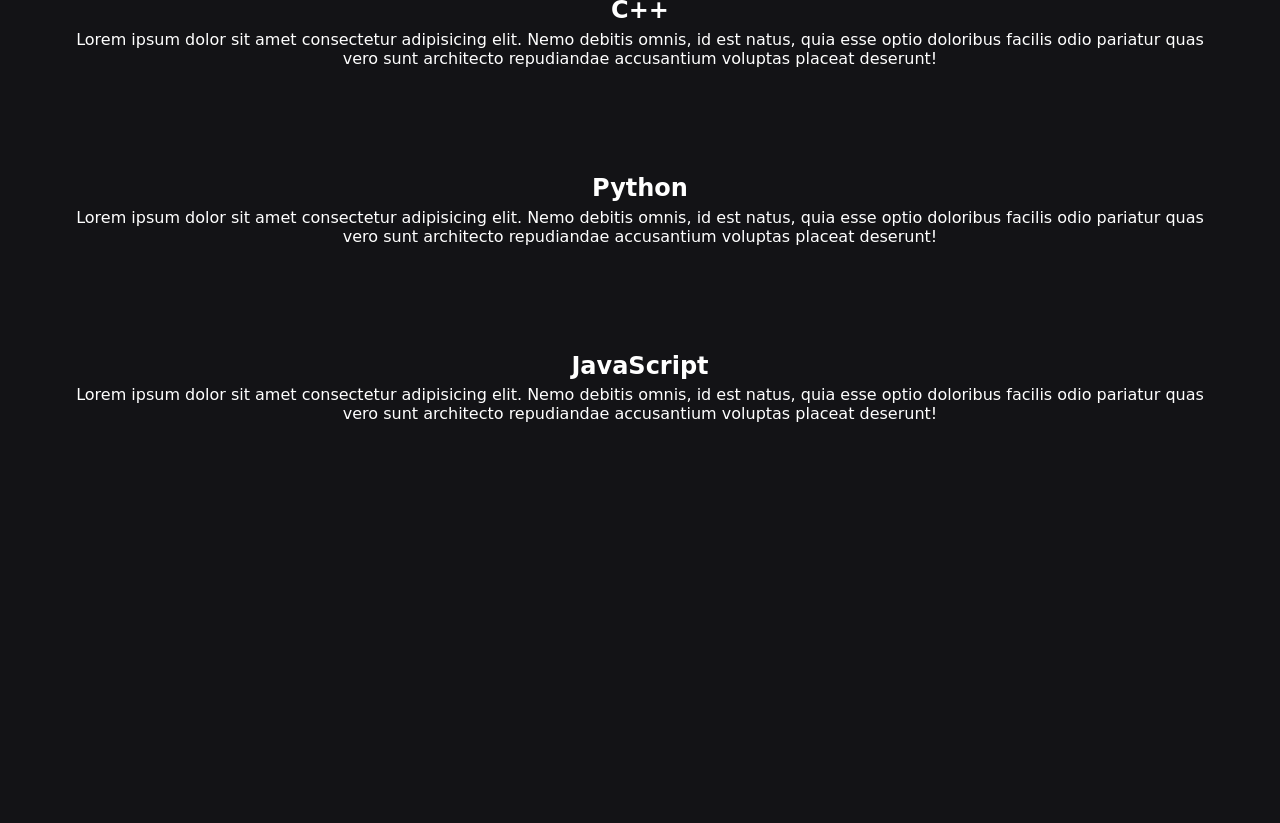
==== commit 818062a4: "Update index.html" ====
--- a/index.html
+++ b/index.html
@@ -3,7 +3,7 @@
 <head>
     <meta charset="UTF-8">
     <meta name="viewport" content="width=device-width, initial-scale=1.0">
-    <title>Document</title>
+    <title>GlitchKittyy</title>
     <link rel="stylesheet" href="style.css">
     <script defer src="script.js"></script>
 </head>
@@ -18,13 +18,13 @@
     </section>
 
     <section class="hidden2" style="transition-delay: 0.3s;">
-        <h1>A Little about me</h1>
-        <p style="text-align: center; margin-left: 10%; margin-right: 10%;">Hello, Im Yanick and I am still in school and I'm planning to study in Computer Science</p>
+        <h1>About Me</h1>
+        <p class="hidden3"style="text-align: center; margin-left: 10%; margin-right: 10%;">Hello, Im Yanick and I am still in school and I'm planning to study in Computer Science</p>
     </section>
 
     <section class="hidden hidden2">
-        <h1 style="font-size: xx-large;">Junior Programmer</h1>
-        <h2>I have experience in:</h2>
+        <h1 style="font-size: xx-large;color: #9ecaff;">Junior <span style="color:#fff">Programmer</span></h1>
+        <h2>I have <span style="color:#fff394">experience</span> in:</h2>
         
         <p id="skills-container" class="hidden3">
             <a href="https://docs.microsoft.com/en-us/cpp/?view=msvc-170" target="_blank" rel="noreferrer"><img src="https://raw.githubusercontent.com/danielcranney/readme-generator/main/public/icons/skills/c-colored.svg" width="36" height="36" alt="C" /></a>
@@ -40,16 +40,47 @@
             <hr class="hidden3" style="width: 200px;">
         </p>
     </section>
-    <section class="hidden">
-        <h1 style="font-size: xx-large;">Github Repository Spotlight</h1>
-        <div style="height: 50px;"></div>
-        <h2 style="color: #fffc52" >Python For<span style="color: #326fa8;"> Beginners</span></h2>
-        <hr width="100px">
-        <p class="hidden" style="line-height:0;">In Python For Beginners you can learn python as a beginner programmer</p>
-        <p class="hidden" style="line-height: 1%; font-size:small">*not done yet*</p>
-        <p class="hidden" style="font-size: x-large;">Click <a id="href" href="https://github.com/GlitchKittyy/Python-For-Beginners" target="_blank">here</a> to visit</p>
+
+    <hr class="hr second">
+    <div class="backgrounddark">
+        <section class="hidden">
+            <h1 style="font-size: xx-large;">Github Repository Spotlight</h1>
+            <div style="height: 50px;"></div>
+            <h2 style="color: #fffc52" >Python For<span style="color: #326fa8;"> Beginners</span></h2>
+            <hr width="100px">
+            <p class="hidden" style="line-height:0;">In Python For Beginners you can learn python as a beginner programmer</p>
+            <p class="hidden" style="line-height: 1%; font-size:small">*not done yet*</p>
+            <p class="hidden" style="font-size: x-large;">Click <a id="href" href="https://github.com/GlitchKittyy/Python-For-Beginners" target="_blank">here</a> to visit</p>
+        </section>
+    </div>
+    <hr class="hr second"> 
+
+    <section>
+        <h1 class="hidden" style="line-height: 10px; font-size: xx-large;">I mostly <span style="color: #448bfc">code</span> in:</h1>
+        <p id="knoppen"class="hidden"  style="transition-delay: 100ms; color: #cc2121; background-color: #131316;">1. C++</p>
+        <p id="knoppen"class="hidden"  style="transition-delay: 300ms; color: #84ccf5; background-color: #131316;">2. Python</p>
+        <p id="knoppen"class="hidden"  style="transition-delay: 500ms; color: #f0d551; background-color: #131316;">3. JavaScript</p>
+
+    </section>
+    <section>
+
+    </section>
+    <section>
         
     </section>
-
+    <section>
+        <h1>C++</h1>
+        <p style="margin: 0 5% 0 5%;text-align: center;">Lorem ipsum dolor sit amet consectetur adipisicing elit. Nemo debitis omnis, id est natus, quia esse optio doloribus facilis odio pariatur quas vero sunt architecto repudiandae accusantium voluptas placeat deserunt!</p>
+        <div style="height: 100px;"></div>
+        <h1>Python</h1>
+        <p style="margin: 0 5% 0 5%;text-align: center;">Lorem ipsum dolor sit amet consectetur adipisicing elit. Nemo debitis omnis, id est natus, quia esse optio doloribus facilis odio pariatur quas vero sunt architecto repudiandae accusantium voluptas placeat deserunt!</p>
+        <div style="height: 100px;"></div>
+        <h1>JavaScript</h1>
+        <p style="margin: 0 5% 0 5%;text-align: center;">Lorem ipsum dolor sit amet consectetur adipisicing elit. Nemo debitis omnis, id est natus, quia esse optio doloribus facilis odio pariatur quas vero sunt architecto repudiandae accusantium voluptas placeat deserunt!</p>
+        <div style="height: 100px;"></div>
+        <div style="height: 100px;"></div><div style="height: 100px;"></div><div style="height: 100px;"></div>
+    </section>
+    
+    
 </body>
 </html>
--- a/style.css
+++ b/style.css
@@ -83,11 +83,3 @@
     text-decoration: underline;
     color: #c9c9c9;
 }
-
-.hidden2 img {
-    margin-left: auto;
-    margin-right: 10%;
-}
-
-
-
